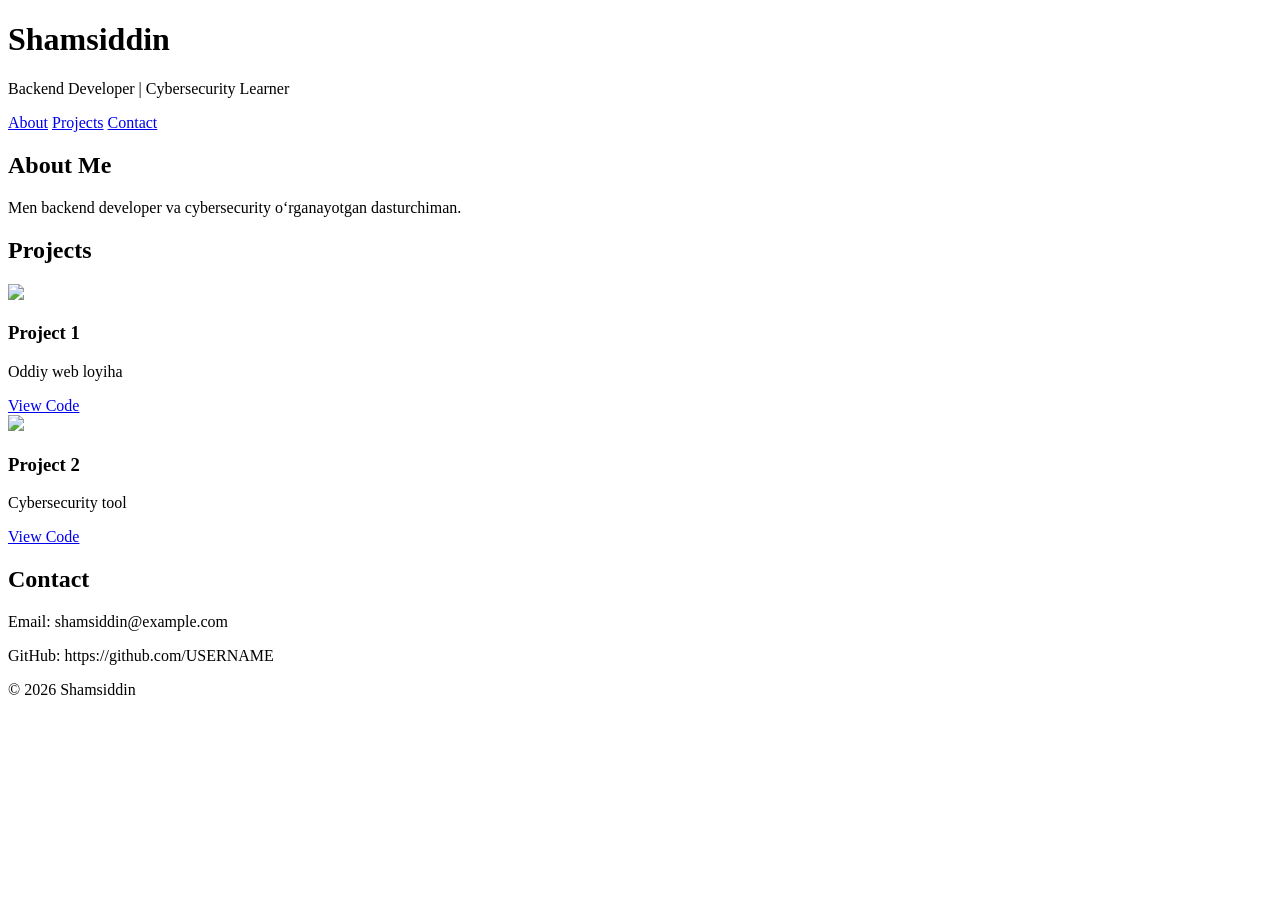
==== index.html @ 4d87f5e8 "First commit" ====
<!DOCTYPE html>
<html lang="uz">
<head>
    <meta charset="UTF-8">
    <meta name="viewport" content="width=device-width, initial-scale=1.0">
    <title>Shamsiddin Portfolio</title>
    <link rel="stylesheet" href="styles.css">
</head>
<body>

<header>
    <h1>Shamsiddin</h1>
    <p>Backend Developer | Cybersecurity Learner</p>
</header>

<nav>
    <a href="#about">About</a>
    <a href="#projects">Projects</a>
    <a href="#contact">Contact</a>
</nav>

<section id="about">
    <h2>About Me</h2>
    <p>Men backend developer va cybersecurity o‘rganayotgan dasturchiman.</p>
</section>

<section id="projects">
    <h2>Projects</h2>

    <div class="project">
        <img src="images/project1.png">
        <h3>Project 1</h3>
        <p>Oddiy web loyiha</p>
        <a href="https://github.com/USERNAME/project1" target="_blank">View Code</a>
    </div>

    <div class="project">
        <img src="images/project2.png">
        <h3>Project 2</h3>
        <p>Cybersecurity tool</p>
        <a href="https://github.com/USERNAME/project2" target="_blank">View Code</a>
    </div>

</section>

<section id="contact">
    <h2>Contact</h2>
    <p>Email: shamsiddin@example.com</p>
    <p>GitHub: https://github.com/USERNAME</p>
</section>

<footer>
    <p>© 2026 Shamsiddin</p>
</footer>

<script src="script.js"></script>
</body>
</html>
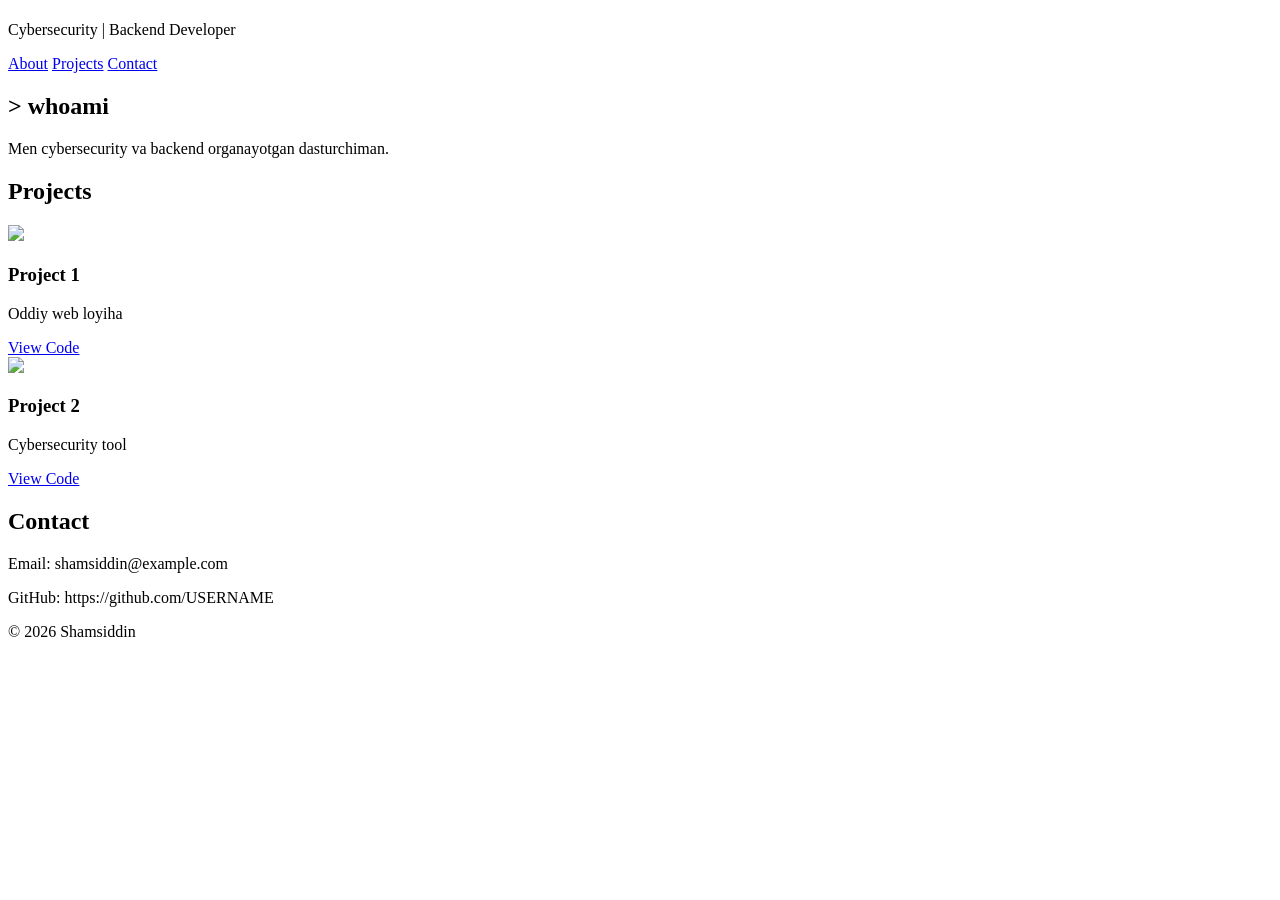
==== commit 69ea5fdc: "Hacker style update" ====
--- a/index.html
+++ b/index.html
@@ -9,8 +9,8 @@
 <body>
 
 <header>
-    <h1>Shamsiddin</h1>
-    <p>Backend Developer | Cybersecurity Learner</p>
+    <h1 id="typing"></h1>
+    <p>Cybersecurity | Backend Developer</p>
 </header>
 
 <nav>
@@ -20,8 +20,8 @@
 </nav>
 
 <section id="about">
-    <h2>About Me</h2>
-    <p>Men backend developer va cybersecurity o‘rganayotgan dasturchiman.</p>
+    <h2>> whoami</h2>
+    <p>Men cybersecurity va backend organayotgan dasturchiman.</p>
 </section>
 
 <section id="projects">
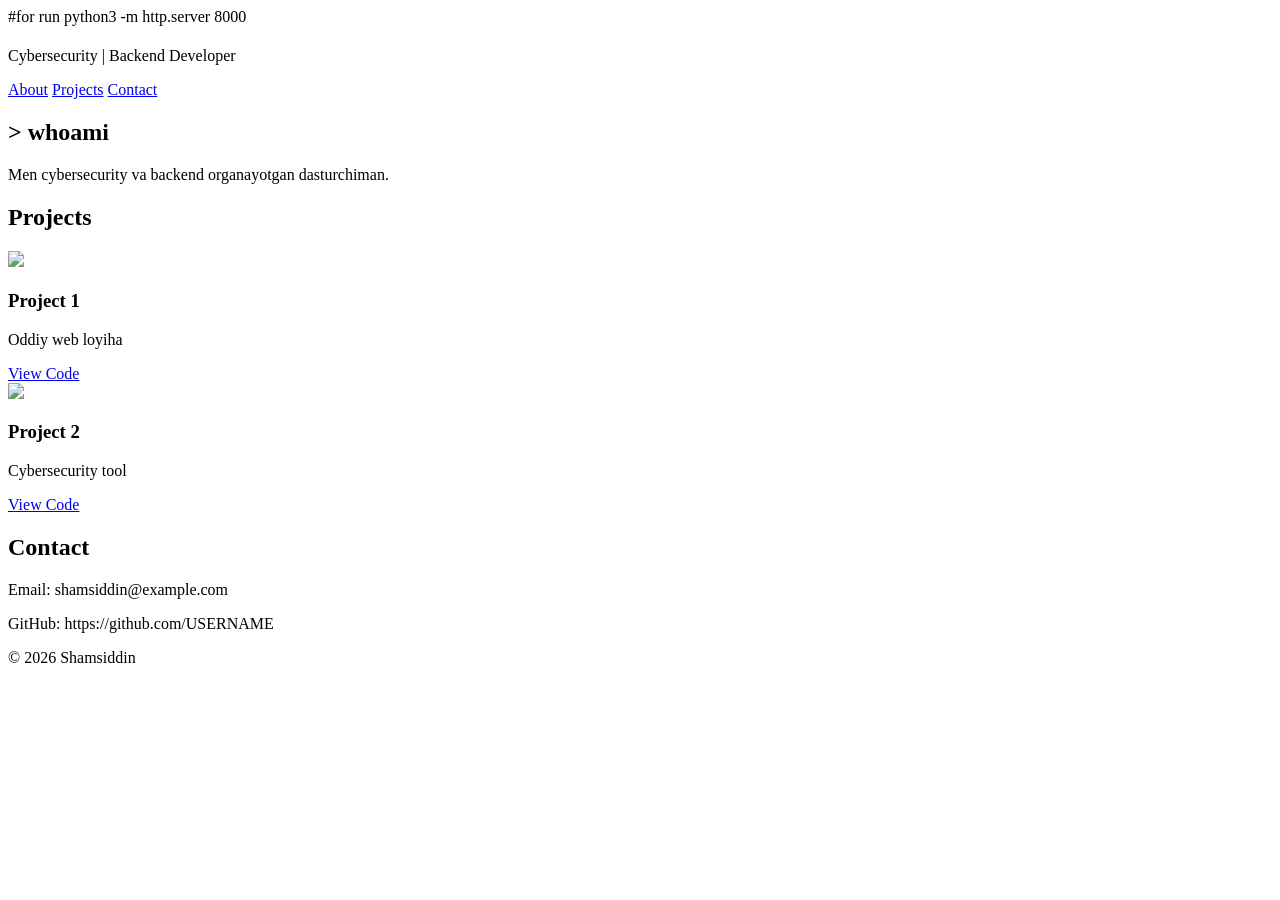
==== commit 32bab76f: "index.html ozgardi" ====
--- a/index.html
+++ b/index.html
@@ -1,4 +1,4 @@
-<!DOCTYPE html>
+<!DOCTYPE html> #for run python3 -m http.server 8000
 <html lang="uz">
 <head>
     <meta charset="UTF-8">
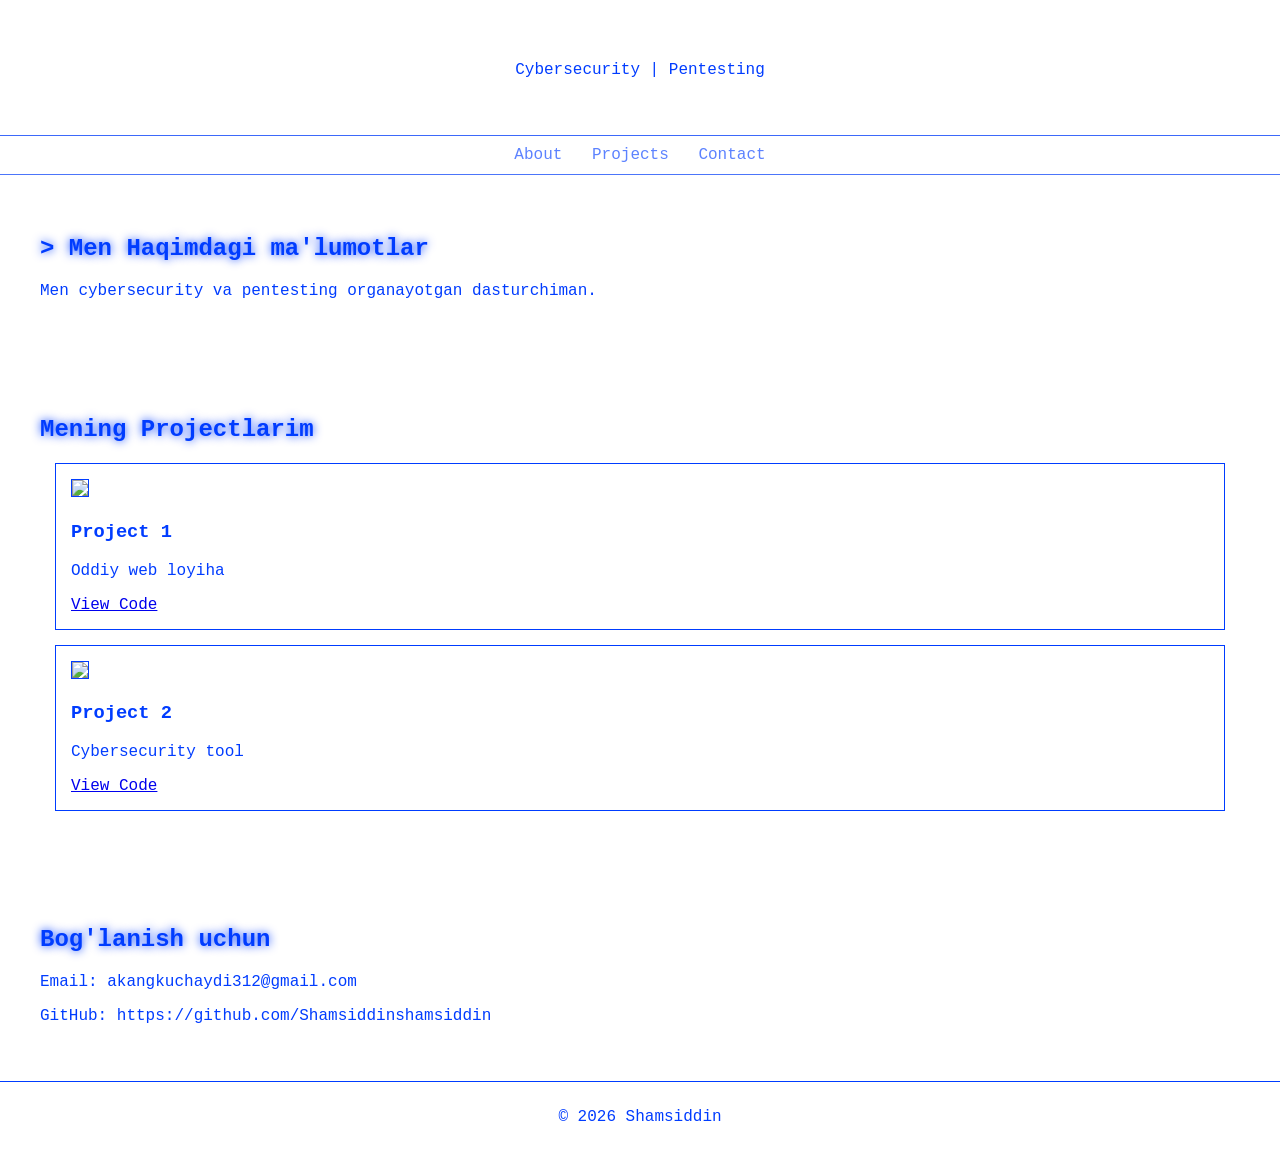
==== commit d26db820: "index.html ozgardi" ====
--- a/index.html
+++ b/index.html
@@ -1,4 +1,4 @@
-<!DOCTYPE html> #for run python3 -m http.server 8000
+<!DOCTYPE html>
 <html lang="uz">
 <head>
     <meta charset="UTF-8">
@@ -10,7 +10,7 @@
 
 <header>
     <h1 id="typing"></h1>
-    <p>Cybersecurity | Backend Developer</p>
+    <p>Cybersecurity | Pentesting</p>
 </header>
 
 <nav>
@@ -20,12 +20,12 @@
 </nav>
 
 <section id="about">
-    <h2>> whoami</h2>
-    <p>Men cybersecurity va backend organayotgan dasturchiman.</p>
+    <h2>> Men Haqimdagi ma'lumotlar</h2>
+    <p>Men cybersecurity va pentesting organayotgan dasturchiman.</p>
 </section>
 
 <section id="projects">
-    <h2>Projects</h2>
+    <h2>Mening Projectlarim</h2>
 
     <div class="project">
         <img src="images/project1.png">
@@ -44,9 +44,9 @@
 </section>
 
 <section id="contact">
-    <h2>Contact</h2>
-    <p>Email: shamsiddin@example.com</p>
-    <p>GitHub: https://github.com/USERNAME</p>
+    <h2>Bog'lanish uchun</h2>
+    <p>Email: akangkuchaydi312@gmail.com</p>
+    <p>GitHub: https://github.com/Shamsiddinshamsiddin</p>
 </section>
 
 <footer>
--- a/styles.css
+++ b/styles.css
@@ -0,0 +1,52 @@
+body {
+    background-color: rgb(255, 255, 255);
+    color: hsl(226, 100%, 50%);
+    font-family: "Courier New", monospace;
+    margin: 0;
+}
+
+header {
+    text-align: center;
+    padding: 40px;
+    border-bottom: 1px solid hsl(226, 95%, 61%);
+}
+
+nav {
+    text-align: center;
+    padding: 10px;
+    border-bottom: 1px solid hsl(226, 95%, 64%);
+}
+
+nav a {
+    color: hwb(226 36% 0%);
+    margin: 10px;
+    text-decoration: none;
+}
+
+nav a:hover {
+    text-shadow: 0 0 10px hsl(226, 100%, 50%);
+}
+
+section {
+    padding: 40px;
+}
+
+.project {
+    border: 1px solid hsl(226, 100%, 50%);
+    padding: 15px;
+    margin: 15px;
+}
+
+.project img {
+    width: 200px;
+    border: 1px solid hsl(226, 100%, 50%);
+}
+
+footer {
+    text-align: center;
+    padding: 10px;
+    border-top: 1px solid hsl(226, 100%, 50%);
+}
+h1, h2 {
+    text-shadow: 0 0 10px hsl(226, 100%, 50%);
+}
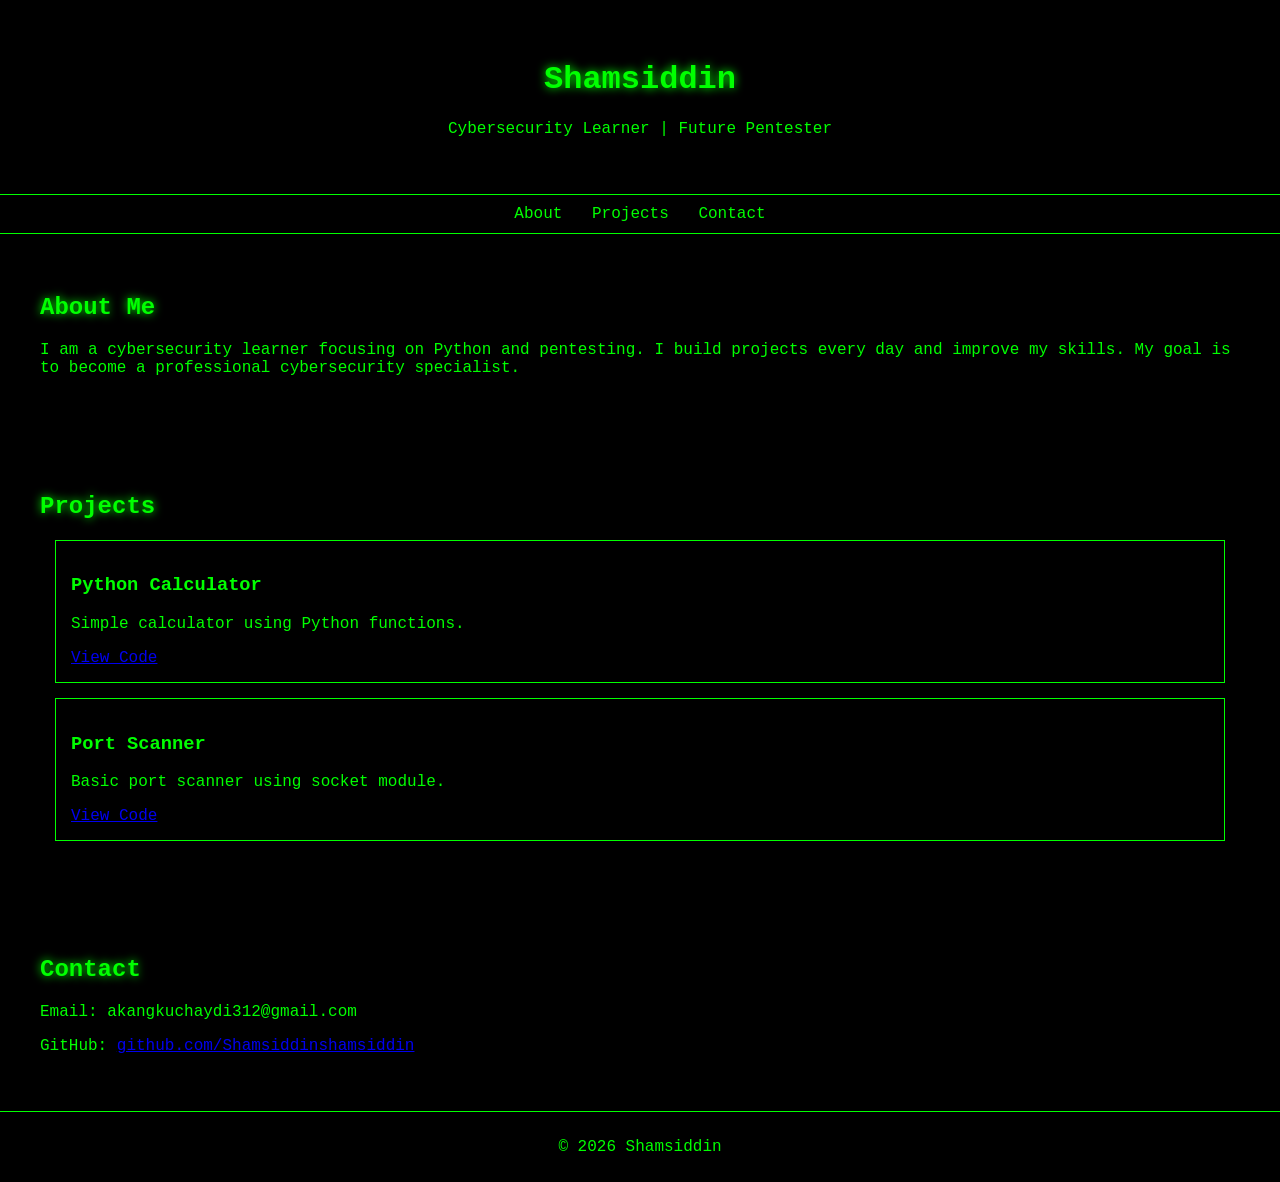
==== commit 2f11f315: "index.html ozgardi" ====
--- a/index.html
+++ b/index.html
@@ -1,16 +1,16 @@
 <!DOCTYPE html>
-<html lang="uz">
+<html lang="en">
 <head>
     <meta charset="UTF-8">
     <meta name="viewport" content="width=device-width, initial-scale=1.0">
-    <title>Shamsiddin Portfolio</title>
-    <link rel="stylesheet" href="styles.css">
+    <title>Shamsiddin | Cybersecurity Portfolio</title>
+    <link rel="stylesheet" href="style.css">
 </head>
 <body>
 
 <header>
     <h1 id="typing"></h1>
-    <p>Cybersecurity | Pentesting</p>
+    <p>Cybersecurity Learner | Future Pentester</p>
 </header>
 
 <nav>
@@ -20,33 +20,40 @@
 </nav>
 
 <section id="about">
-    <h2>> Men Haqimdagi ma'lumotlar</h2>
-    <p>Men cybersecurity va pentesting organayotgan dasturchiman.</p>
+    <h2>About Me</h2>
+    <p>
+        I am a cybersecurity learner focusing on Python and pentesting.
+        I build projects every day and improve my skills.
+        My goal is to become a professional cybersecurity specialist.
+    </p>
 </section>
 
 <section id="projects">
-    <h2>Mening Projectlarim</h2>
+    <h2>Projects</h2>
 
     <div class="project">
-        <img src="images/project1.png">
-        <h3>Project 1</h3>
-        <p>Oddiy web loyiha</p>
-        <a href="https://github.com/USERNAME/project1" target="_blank">View Code</a>
+        <h3>Python Calculator</h3>
+        <p>Simple calculator using Python functions.</p>
+        <a href="https://github.com/Shamsiddinshamsiddin/portfolio" target="_blank">View Code</a>
     </div>
 
     <div class="project">
-        <img src="images/project2.png">
-        <h3>Project 2</h3>
-        <p>Cybersecurity tool</p>
-        <a href="https://github.com/USERNAME/project2" target="_blank">View Code</a>
+        <h3>Port Scanner</h3>
+        <p>Basic port scanner using socket module.</p>
+        <a href="https://github.com/Shamsiddinshamsiddin/portfolio" target="_blank">View Code</a>
     </div>
 
 </section>
 
 <section id="contact">
-    <h2>Bog'lanish uchun</h2>
+    <h2>Contact</h2>
     <p>Email: akangkuchaydi312@gmail.com</p>
-    <p>GitHub: https://github.com/Shamsiddinshamsiddin</p>
+    <p>
+        GitHub: 
+        <a href="https://github.com/Shamsiddinshamsiddin" target="_blank">
+            github.com/Shamsiddinshamsiddin
+        </a>
+    </p>
 </section>
 
 <footer>
--- a/style.css
+++ b/style.css
@@ -0,0 +1,52 @@
+body {
+    background-color: black;
+    color: #00ff00;
+    font-family: "Courier New", monospace;
+    margin: 0;
+}
+
+header {
+    text-align: center;
+    padding: 40px;
+    border-bottom: 1px solid #00ff00;
+}
+
+nav {
+    text-align: center;
+    padding: 10px;
+    border-bottom: 1px solid #00ff00;
+}
+
+nav a {
+    color: #00ff00;
+    margin: 10px;
+    text-decoration: none;
+}
+
+nav a:hover {
+    text-shadow: 0 0 10px #00ff00;
+}
+
+section {
+    padding: 40px;
+}
+
+.project {
+    border: 1px solid #00ff00;
+    padding: 15px;
+    margin: 15px;
+}
+
+.project img {
+    width: 200px;
+    border: 1px solid #00ff00;
+}
+
+footer {
+    text-align: center;
+    padding: 10px;
+    border-top: 1px solid #00ff00;
+}
+h1, h2 {
+    text-shadow: 0 0 10px #00ff00;
+}
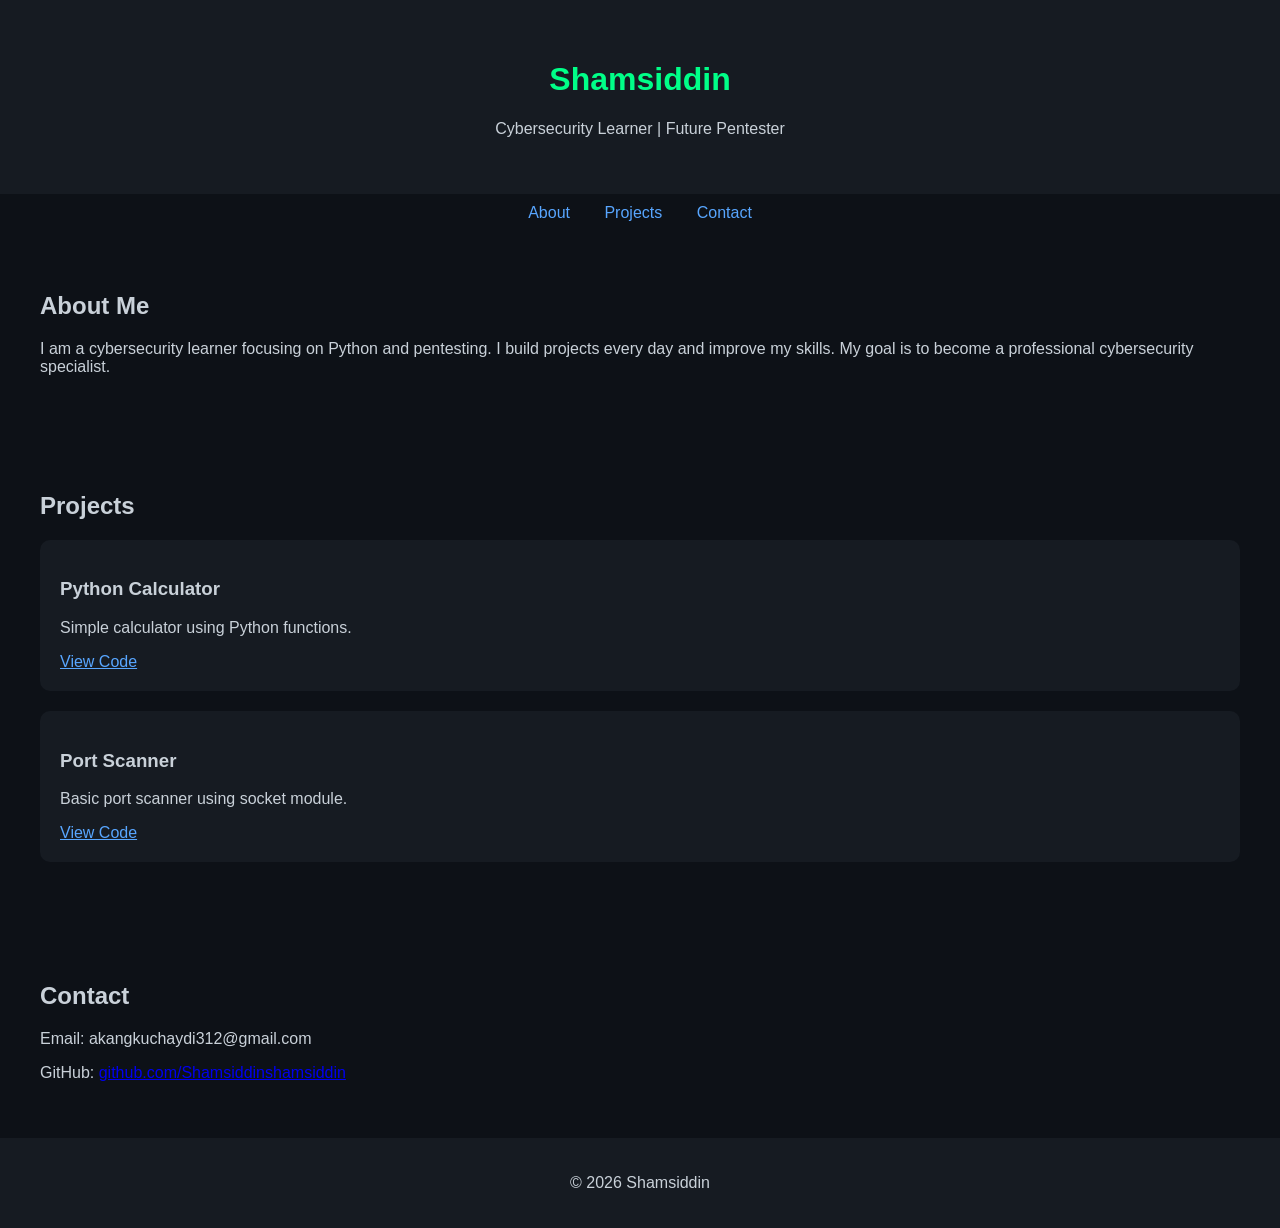
==== commit 14cb1bcb: "index.html ozgardi" ====
--- a/index.html
+++ b/index.html
@@ -4,7 +4,7 @@
     <meta charset="UTF-8">
     <meta name="viewport" content="width=device-width, initial-scale=1.0">
     <title>Shamsiddin | Cybersecurity Portfolio</title>
-    <link rel="stylesheet" href="style.css">
+    <link rel="stylesheet" href="styles.css">
 </head>
 <body>
 
--- a/styles.css
+++ b/styles.css
@@ -0,0 +1,57 @@
+body {
+    margin: 0;
+    font-family: Arial, sans-serif;
+    background: #0d1117;
+    color: #c9d1d9;
+}
+
+header {
+    text-align: center;
+    padding: 40px;
+    background: #161b22;
+}
+
+h1 {
+    color: #00ff88;
+}
+
+nav {
+    text-align: center;
+    padding: 10px;
+    background: #0d1117;
+}
+
+nav a {
+    color: #58a6ff;
+    margin: 0 15px;
+    text-decoration: none;
+}
+
+nav a:hover {
+    color: #00ff88;
+}
+
+section {
+    padding: 40px;
+}
+
+.project {
+    background: #161b22;
+    padding: 20px;
+    margin: 20px 0;
+    border-radius: 10px;
+}
+
+.project a {
+    color: #58a6ff;
+}
+
+.project a:hover {
+    color: #00ff88;
+}
+
+footer {
+    text-align: center;
+    padding: 20px;
+    background: #161b22;
+}
